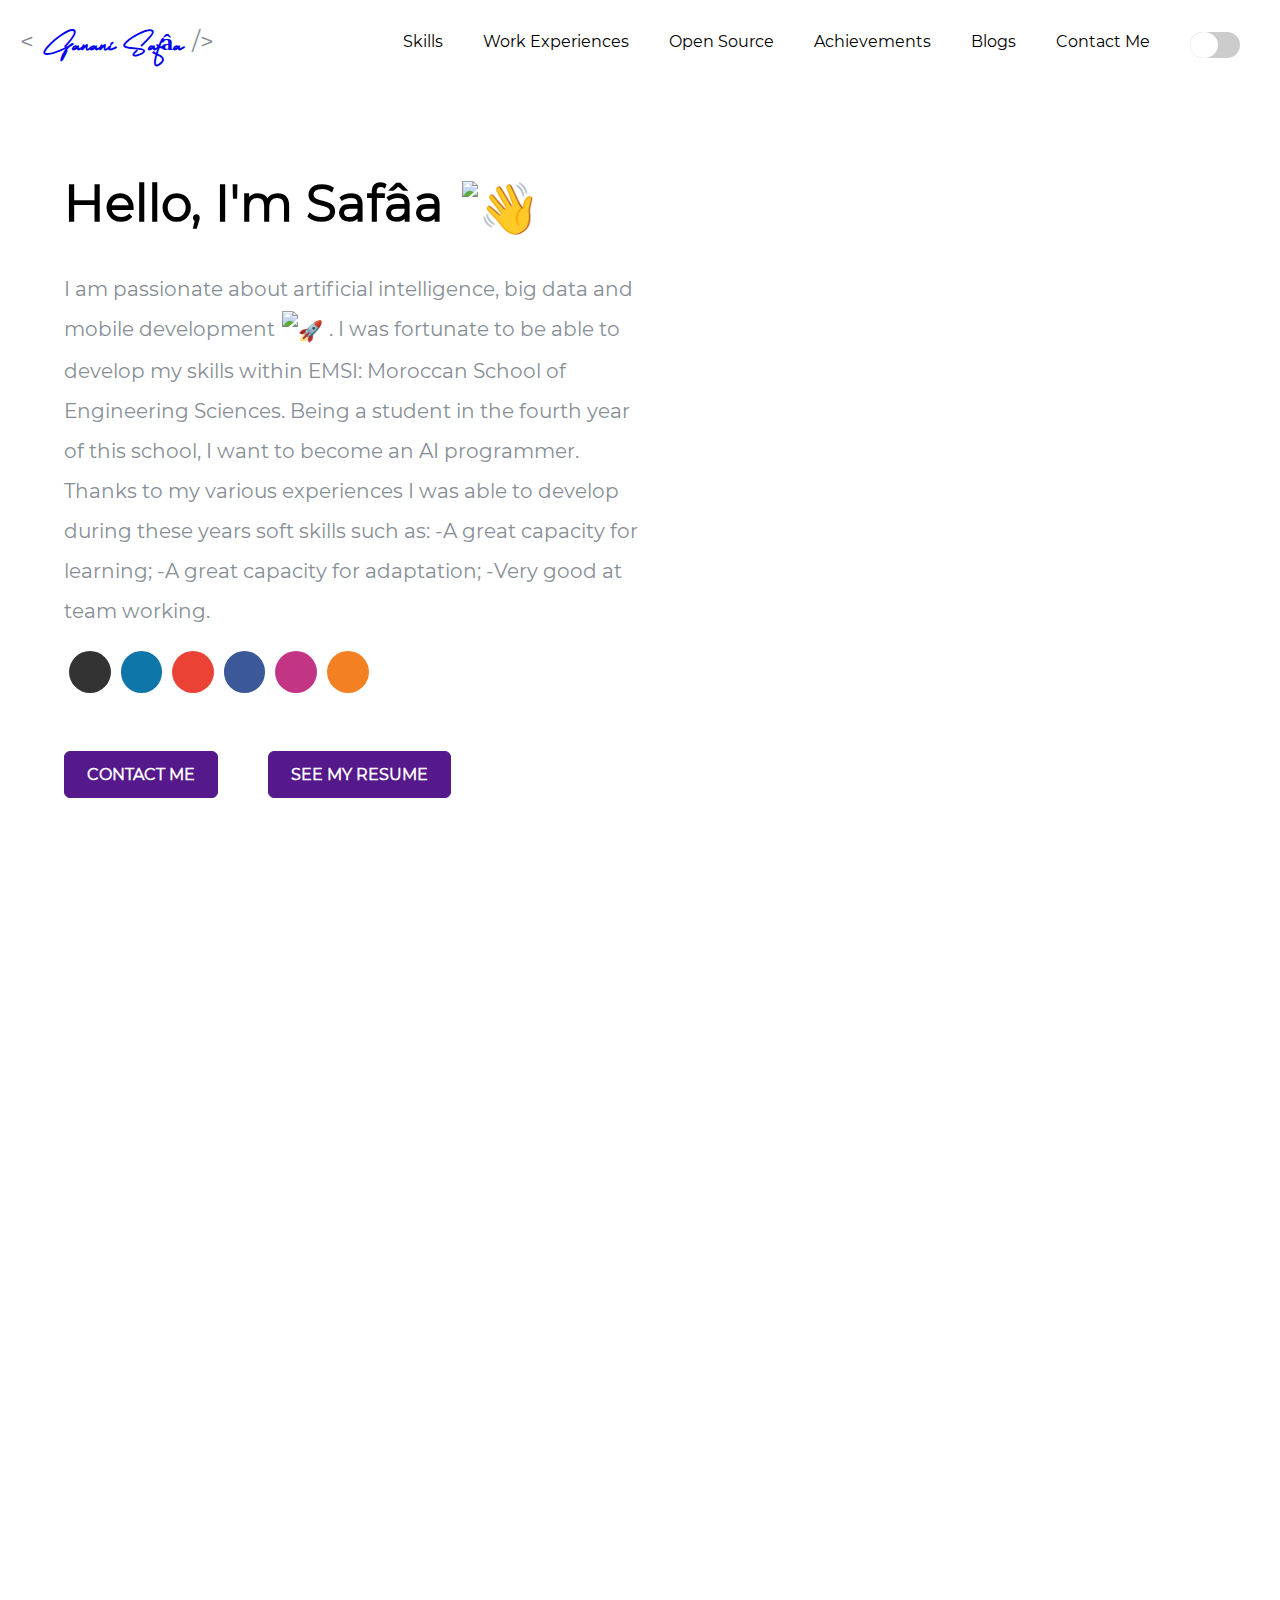
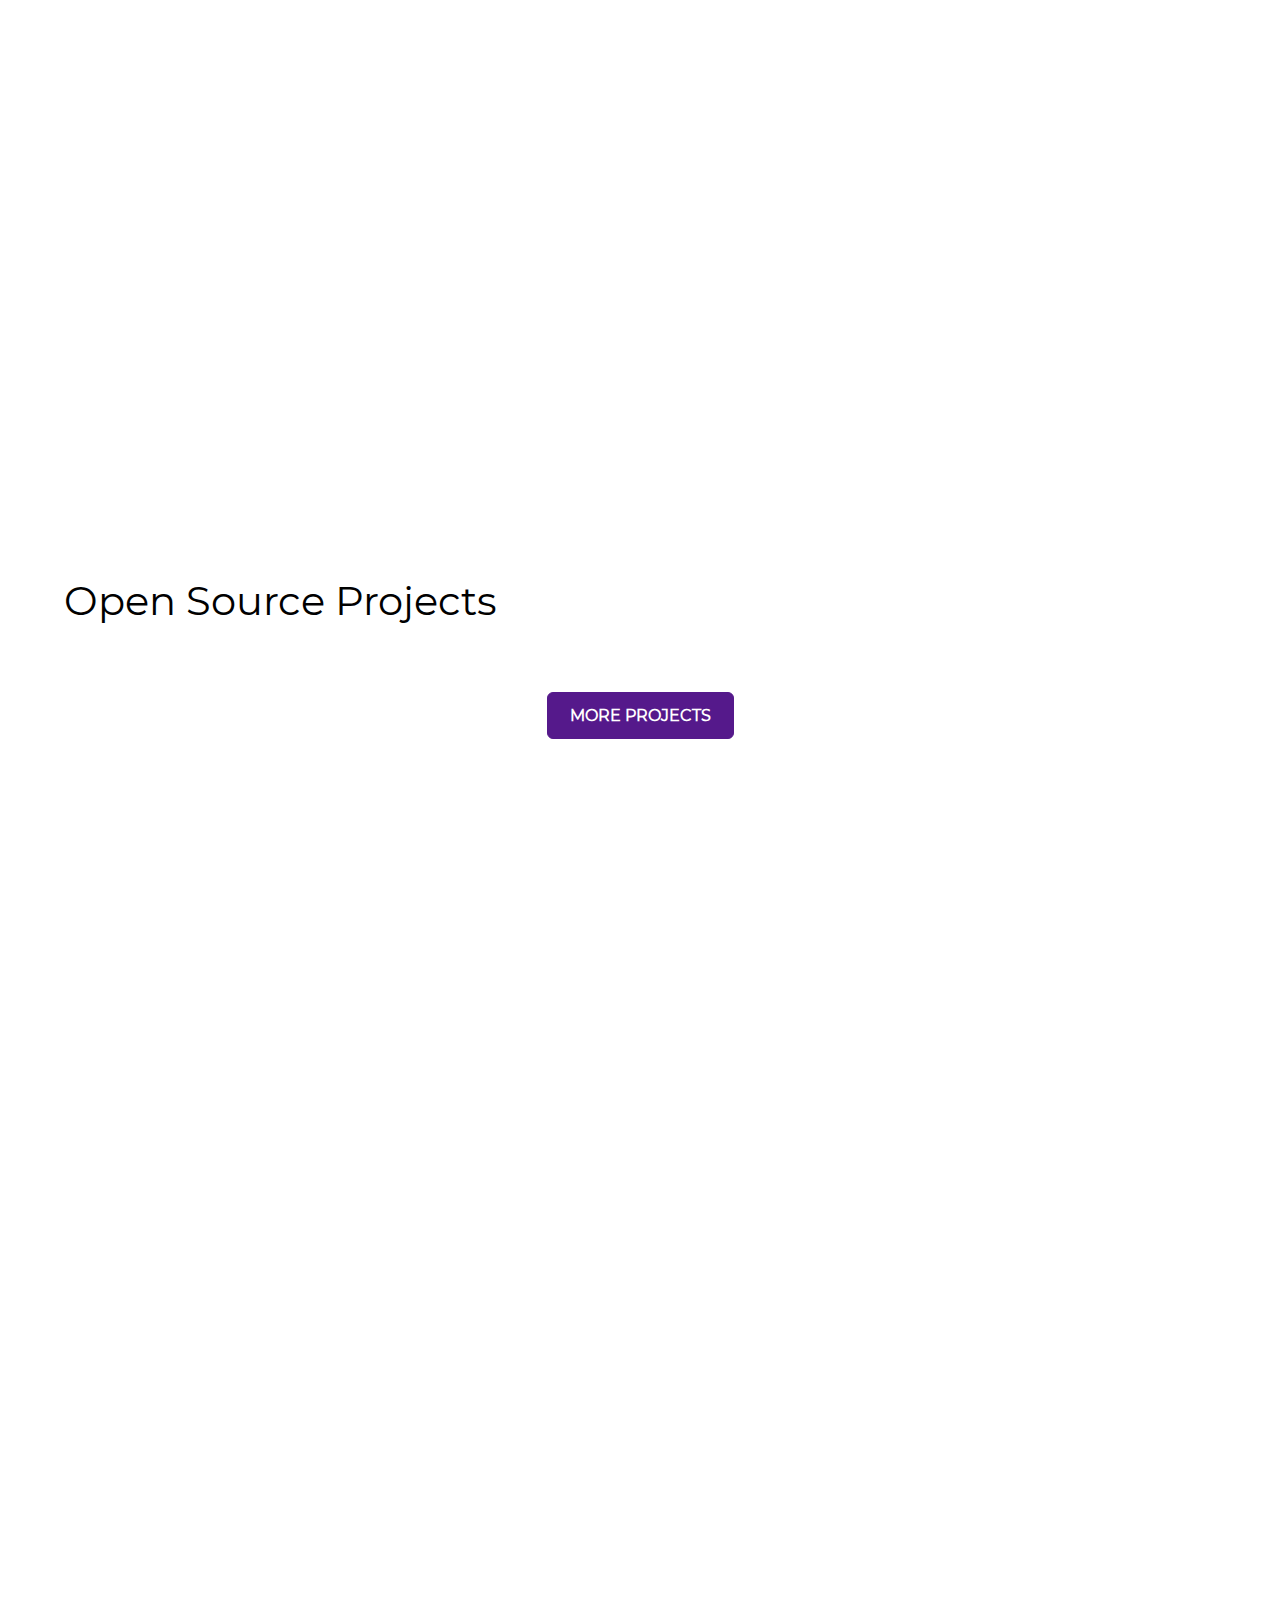
==== index.html @ 9677fcb2 "Deploying to gh-pages from  @ a63a34070c5cffb2cdc55ffabe572e7e434a4e65 🚀" ====
<!doctype html><html lang="en"><head><meta charset="utf-8"/><link rel="icon" type="image/png" sizes="32x32" href="/favicon-32x32.png?v8=qAJ44G5Bm7"><link rel="icon" type="image/png" sizes="16x16" href="/favicon-16x16.png?v8=qAJ44G5Bm7"><link rel="mask-icon" href="/safari-pinned-tab.svg?v8=qAJ44G5Bm7" color="#885bd5"><link rel="shortcut icon" href="/favicon.ico?v8=qAJ44G5Bm7"><meta name="msapplication-TileColor" content="#603cba"><meta name="viewport" content="width=device-width,initial-scale=1"/><meta name="theme-color" content="#6c63ff"/><meta name="Ganani Safâa Portfolio" content="Web site created using create-react-app"/><link rel="apple-touch-icon" sizes="180x180" href="/apple-touch-icon.png?v8=qAJ44G5Bm7"><meta property="og:title" content="Saad Pasta Portfolio"/><meta property="og:type" content="website"/><meta property="og:url" content="https://developerfolio.js.org/"/><meta property="og:image" content="https://developerfolio.js.org/static/media/developerActivity.59389695.svg"/><link rel="preload" href="/static/media/Montserrat-Regular.ee653992.ttf" as="font" type="font/woff" crossorigin><link rel="preload" href="/static/media/Agustina.21f233e1.woff" as="font" type="font/woff" crossorigin><script async src="https://www.googletagmanager.com/gtag/js?id=UA-135618960-2"></script><script>function gtag(){dataLayer.push(arguments)}window.dataLayer=window.dataLayer||[],gtag("js",new Date),gtag("config","UA-135618960-2")</script><link rel="manifest" href="/manifest.json"/><link rel="stylesheet" href="https://cdn.jsdelivr.net/gh/FortAwesome/Font-Awesome@5.13.0/css/all.min.css"><title>Ganani Safâa Portfolio</title><link href="/static/css/main.f4d5d5da.chunk.css" rel="stylesheet"></head><body><noscript>You need to enable JavaScript to run this app.</noscript><div id="root"></div><script>!function(e){function t(t){for(var n,o,i=t[0],c=t[1],s=t[2],l=0,p=[];l<i.length;l++)o=i[l],Object.prototype.hasOwnProperty.call(a,o)&&a[o]&&p.push(a[o][0]),a[o]=0;for(n in c)Object.prototype.hasOwnProperty.call(c,n)&&(e[n]=c[n]);for(f&&f(t);p.length;)p.shift()();return u.push.apply(u,s||[]),r()}function r(){for(var e,t=0;t<u.length;t++){for(var r=u[t],n=!0,o=1;o<r.length;o++){var c=r[o];0!==a[c]&&(n=!1)}n&&(u.splice(t--,1),e=i(i.s=r[0]))}return e}var n={},o={1:0},a={1:0},u=[];function i(t){if(n[t])return n[t].exports;var r=n[t]={i:t,l:!1,exports:{}};return e[t].call(r.exports,r,r.exports,i),r.l=!0,r.exports}i.e=function(e){var t=[];o[e]?t.push(o[e]):0!==o[e]&&{3:1,4:1}[e]&&t.push(o[e]=new Promise((function(t,r){for(var n="static/css/"+({}[e]||e)+"."+{3:"00373544",4:"3e7d09e6"}[e]+".chunk.css",a=i.p+n,u=document.getElementsByTagName("link"),c=0;c<u.length;c++){var s=(f=u[c]).getAttribute("data-href")||f.getAttribute("href");if("stylesheet"===f.rel&&(s===n||s===a))return t()}var l=document.getElementsByTagName("style");for(c=0;c<l.length;c++){var f;if((s=(f=l[c]).getAttribute("data-href"))===n||s===a)return t()}var p=document.createElement("link");p.rel="stylesheet",p.type="text/css",p.onload=t,p.onerror=function(t){var n=t&&t.target&&t.target.src||a,u=new Error("Loading CSS chunk "+e+" failed.\n("+n+")");u.code="CSS_CHUNK_LOAD_FAILED",u.request=n,delete o[e],p.parentNode.removeChild(p),r(u)},p.href=a,document.getElementsByTagName("head")[0].appendChild(p)})).then((function(){o[e]=0})));var r=a[e];if(0!==r)if(r)t.push(r[2]);else{var n=new Promise((function(t,n){r=a[e]=[t,n]}));t.push(r[2]=n);var u,c=document.createElement("script");c.charset="utf-8",c.timeout=120,i.nc&&c.setAttribute("nonce",i.nc),c.src=function(e){return i.p+"static/js/"+({}[e]||e)+"."+{3:"a3d01360",4:"74a80a00"}[e]+".chunk.js"}(e);var s=new Error;u=function(t){c.onerror=c.onload=null,clearTimeout(l);var r=a[e];if(0!==r){if(r){var n=t&&("load"===t.type?"missing":t.type),o=t&&t.target&&t.target.src;s.message="Loading chunk "+e+" failed.\n("+n+": "+o+")",s.name="ChunkLoadError",s.type=n,s.request=o,r[1](s)}a[e]=void 0}};var l=setTimeout((function(){u({type:"timeout",target:c})}),12e4);c.onerror=c.onload=u,document.head.appendChild(c)}return Promise.all(t)},i.m=e,i.c=n,i.d=function(e,t,r){i.o(e,t)||Object.defineProperty(e,t,{enumerable:!0,get:r})},i.r=function(e){"undefined"!=typeof Symbol&&Symbol.toStringTag&&Object.defineProperty(e,Symbol.toStringTag,{value:"Module"}),Object.defineProperty(e,"__esModule",{value:!0})},i.t=function(e,t){if(1&t&&(e=i(e)),8&t)return e;if(4&t&&"object"==typeof e&&e&&e.__esModule)return e;var r=Object.create(null);if(i.r(r),Object.defineProperty(r,"default",{enumerable:!0,value:e}),2&t&&"string"!=typeof e)for(var n in e)i.d(r,n,function(t){return e[t]}.bind(null,n));return r},i.n=function(e){var t=e&&e.__esModule?function(){return e.default}:function(){return e};return i.d(t,"a",t),t},i.o=function(e,t){return Object.prototype.hasOwnProperty.call(e,t)},i.p="/",i.oe=function(e){throw console.error(e),e};var c=this["webpackJsonpsaadpasta.github.io"]=this["webpackJsonpsaadpasta.github.io"]||[],s=c.push.bind(c);c.push=t,c=c.slice();for(var l=0;l<c.length;l++)t(c[l]);var f=s;r()}([])</script><script src="/static/js/2.0d2518a8.chunk.js"></script><script src="/static/js/main.8217fb46.chunk.js"></script></body></html>
---- static/css/main.f4d5d5da.chunk.css ----
@font-face{font-family:"Agustina Regular";font-style:normal;font-weight:400;src:local("Agustina Regular"),url(/static/media/Agustina.21f233e1.woff) format("woff");font-display:swap}@font-face{font-family:"Montserrat";src:local("Montserrat"),url(/static/media/Montserrat-Regular.ee653992.ttf) format("woff");font-display:swap}code{font-family:source-code-pro,Menlo,Monaco,Consolas,"Courier New",monospace}body,html{scroll-behavior:smooth}body{margin:0;font:19px/23px Montserrat,"Montserrat",sans-serif;-webkit-font-smoothing:antialiased;-moz-osx-font-smoothing:grayscale}@media (max-width:1380px){body,html{font-size:16px;line-height:normal}}.App{text-align:center}.App-logo{height:40vmin}.App-header{background-color:#282c34;min-height:100vh;display:flex;flex-direction:column;align-items:center;justify-content:center;font-size:calc(10px + 2vmin);color:#fff}.App-link{color:#09d3ac}.dark-menu{background-color:#171c28!important;color:#fff}.dark-menu li a{color:#fff!important}.dark-menu li a:hover{background-color:#55198b!important}.header{background-color:#fff;max-width:100%;padding:15px 20px;margin:0 auto}.header ul{margin:0;padding:0;list-style:none;overflow:hidden}.grey-color{color:#868e96}.header li a{display:block;padding:15px 20px;color:#000;text-decoration:none}.header .menu-btn:hover,.header li a:hover{background-color:#f4f4f4}.header .logo{display:block;flex:none;float:left;font-size:1.5em;text-decoration:none;margin-top:10px;line-height:normal}.header .logo-name{font-family:"Agustina Regular";font-weight:700;font-feature-settings:"liga","clig off";font-variant-ligatures:no-common-ligatures;-webkit-font-variant-ligatures:no-common-ligatures;padding:0 10px}.header .menu{clear:both;max-height:0;transition:max-height .2s ease-out}.header .menu-icon{cursor:pointer;display:inline-block;float:right;padding:28px 20px;position:relative;-webkit-user-select:none;-ms-user-select:none;user-select:none}.header .menu-icon .navicon{background:#333;display:block;height:2px;position:relative;transition:background .2s ease-out;width:18px}.header .menu-icon .navicon:after,.header .menu-icon .navicon:before{background:#333;content:"";display:block;height:100%;position:absolute;transition:all .2s ease-out;width:100%}.header .menu-icon .navicon-dark:after,.header .menu-icon .navicon-dark:before{background:#fff!important;content:"";display:block;height:100%;position:absolute;transition:all .2s ease-out;width:100%}.header .menu-icon .navicon:before{top:5px}.header .menu-icon .navicon:after{top:-5px}.header .menu-btn{display:none}.header .menu-btn:checked~.menu{max-height:486px}.header .menu-btn:checked~.menu-icon .navicon{background:transparent}.header .menu-btn:checked~.menu-icon .navicon:before{transform:rotate(-45deg)}.header .menu-btn:checked~.menu-icon .navicon:after{transform:rotate(45deg)}.header .menu-btn:checked~.menu-icon:not(.steps) .navicon:after,.header .menu-btn:checked~.menu-icon:not(.steps) .navicon:before{top:0}@media (min-width:48em){.header li{float:left}.header{display:flex;align-items:center;justify-content:space-between}.header .menu{max-height:none}.header .menu-icon{display:none}}@media (max-width:960px) and (min-width:768px){.header{font-size:12px}}.switch{position:relative;display:inline-block;width:50px;height:26px}input{transform:scale(.5)}.slider{cursor:pointer;top:0;right:0;background-color:#ccc}.slider,.slider:before{position:absolute;left:0;bottom:0;transition:.4s}.slider:before{content:"";height:26px;width:28px;background-color:#fff}input:checked+.slider{background-color:#2196f3}input:focus+.slider{box-shadow:0 0 1px #2196f3}input:checked+.slider:before{transform:translateX(26px)}.slider.round{border-radius:34px}.slider.round:before{border-radius:50%}.slider:after{display:inline;position:absolute;right:9.3%;bottom:17.5%}input:checked+.slider:after{display:inline;position:absolute;right:56.3%;bottom:14.5%}@media (max-width:786px) and (min-width:425px){input:checked+.slider:after{right:60.3%;bottom:20.5%}.slider:after{right:15.3%;bottom:22.5%}}@media (max-width:2560px) and (min-width:1552px){.slider:after{bottom:12.5%!important}}@media (max-width:1552px) and (min-width:1440px){.slider:after{bottom:7.5%!important}}.main{margin:4rem auto 0}.greet-main,.main{width:90%;padding:20px 10px}.greet-main{margin:2rem auto 0}.subTitle{color:#868e96!important}.greeting-main{display:flex}.greeting-main>*{flex:1 1;margin-bottom:30px}.button-greeting-div{display:flex;margin-top:20px}.greeting-text{font-size:70px;line-height:1.1;color:#000!important}.greeting-text-p{font-size:30px;line-height:40px}.greeting-image-div>img{max-width:100%;height:auto}.wave-emoji{-webkit-animation-duration:1.8s;animation-duration:1.8s;-webkit-animation-iteration-count:infinite;animation-iteration-count:infinite;-webkit-animation-name:wave;animation-name:wave;display:inline-block;transform-origin:70% 70%}@-webkit-keyframes wave{0%{transform:rotate(0deg)}10%{transform:rotate(-10deg)}20%{transform:rotate(12deg)}30%{transform:rotate(-10deg)}40%{transform:rotate(9deg)}50%{transform:rotate(0deg)}to{transform:rotate(0deg)}}@keyframes wave{0%{transform:rotate(0deg)}10%{transform:rotate(-10deg)}20%{transform:rotate(12deg)}30%{transform:rotate(-10deg)}40%{transform:rotate(9deg)}50%{transform:rotate(0deg)}to{transform:rotate(0deg)}}@media (max-width:1380px){.greeting-text{font-size:50px}.greeting-text-p{font-size:20px}}@media (max-width:768px){.button-greeting-div{justify-content:space-around}.greeting-text{font-size:30px;text-align:center}.greeting-text-p{font-size:16px;line-height:normal;text-align:center}.greeting-main{display:block}.greeting-image-div{height:256px}}@media (max-width:320px){.main{width:auto}}.sk-circle{margin:100px auto;width:40px;height:40px;position:relative}.sk-circle .sk-child{width:100%;height:100%;position:absolute;left:0;top:0}.sk-circle .sk-child:before{content:"";display:block;margin:0 auto;width:15%;height:15%;background-color:#333;border-radius:100%;-webkit-animation:sk-circleBounceDelay 1.2s ease-in-out infinite both;animation:sk-circleBounceDelay 1.2s ease-in-out infinite both}.sk-circle .sk-circle2{transform:rotate(30deg)}.sk-circle .sk-circle3{transform:rotate(60deg)}.sk-circle .sk-circle4{transform:rotate(90deg)}.sk-circle .sk-circle5{transform:rotate(120deg)}.sk-circle .sk-circle6{transform:rotate(150deg)}.sk-circle .sk-circle7{transform:rotate(180deg)}.sk-circle .sk-circle8{transform:rotate(210deg)}.sk-circle .sk-circle9{transform:rotate(240deg)}.sk-circle .sk-circle10{transform:rotate(270deg)}.sk-circle .sk-circle11{transform:rotate(300deg)}.sk-circle .sk-circle12{transform:rotate(330deg)}.sk-circle .sk-circle2:before{-webkit-animation-delay:-1.1s;animation-delay:-1.1s}.sk-circle .sk-circle3:before{-webkit-animation-delay:-1s;animation-delay:-1s}.sk-circle .sk-circle4:before{-webkit-animation-delay:-.9s;animation-delay:-.9s}.sk-circle .sk-circle5:before{-webkit-animation-delay:-.8s;animation-delay:-.8s}.sk-circle .sk-circle6:before{-webkit-animation-delay:-.7s;animation-delay:-.7s}.sk-circle .sk-circle7:before{-webkit-animation-delay:-.6s;animation-delay:-.6s}.sk-circle .sk-circle8:before{-webkit-animation-delay:-.5s;animation-delay:-.5s}.sk-circle .sk-circle9:before{-webkit-animation-delay:-.4s;animation-delay:-.4s}.sk-circle .sk-circle10:before{-webkit-animation-delay:-.3s;animation-delay:-.3s}.sk-circle .sk-circle11:before{-webkit-animation-delay:-.2s;animation-delay:-.2s}.sk-circle .sk-circle12:before{-webkit-animation-delay:-.1s;animation-delay:-.1s}@-webkit-keyframes sk-circleBounceDelay{0%,80%,to{transform:scale(0)}40%{transform:scale(1)}}@keyframes sk-circleBounceDelay{0%,80%,to{transform:scale(0)}40%{transform:scale(1)}}.social-media-div{font-size:2em}.icon-button{margin-bottom:10px}.icon-button i{color:#fff;border-radius:2.6rem;cursor:pointer;display:inline-block;font-size:1.3rem;height:2.6rem;line-height:2.6rem;position:relative;text-align:center;-webkit-user-select:none;-ms-user-select:none;user-select:none;width:2.6rem;margin:0 5px 10px;transition:.2s ease-in}.facebook i{background-color:#3b5998}.linkedin i{background-color:#0e76a8}.github i{background-color:#333}.gitlab i{background-color:#fca326}.google i{background-color:#ea4335}.twitter i{background-color:#1da1f2}.medium i{background-color:#000}.stack-overflow i{background-color:#f48024}.instagram i{background-color:#c13584}.facebook i:hover,.github i:hover,.gitlab i:hover,.google i:hover,.instagram i:hover,.linkedin i:hover,.medium i:hover,.stack-overflow i:hover,.twitter i:hover{background-color:#000}@media (max-width:768px){.social-media-div{text-align:center}}.main-button{background-color:#55198b;border:1px solid #55198b;color:#fff;font-weight:700;width:-webkit-max-content;width:-moz-max-content;width:max-content;padding:13px 22px;margin-right:50px;text-transform:uppercase;border-radius:6px;text-align:center;text-decoration:none;display:block;margin-top:20px;font-size:16px;cursor:pointer;transition:all .3s ease-in-out 0s}.main-button:hover{background-color:#fff;color:#55198b;transition:all .3s ease 0s;transform:translateY(-3px)}.project-button{display:flex;justify-content:center;margin-top:20px}.project-button>.main-button{margin-right:0!important}@media (max-width:768px){.main-button{font-size:15px;padding:12px 18px;margin-right:0}}@media (max-width:320px){.main-button{font-size:12px}}.skills-main-div{display:flex}.skills-text-div{margin-left:50px}.skills-main-div>*{flex:1 1;margin-bottom:30px}.skills-image-div>img{max-width:100%;height:auto}.skills-heading{font-size:56px;font-weight:400}@media (max-width:1380px){.skills-heading{font-size:40px}}@media (max-width:768px){.skills-heading{font-size:30px;text-align:center}.greeting-text-p{font-size:16px;line-height:normal}.skills-main-div{flex-direction:column}.skills-text-div{margin:20px}.skills-text{font-size:16px}.skills-text-subtitle{font-size:16px;text-align:center}.skills-image-div{order:2}}.dev-icons{padding-left:0;list-style:none;font-size:3rem;margin-bottom:0;margin-top:0;text-align:center}.software-skill-inline{display:inline-block;margin-right:20px;margin-bottom:20px}.software-skill-inline>i{color:#868e96}.software-skill-inline>i:hover{color:#645beb}.software-skill-inline>p{color:#868e96;font-size:10px}.software-skill-inline>i:hover~p{color:#645beb}.meter{height:20px;position:relative;background:#f3efef;border-radius:25px}.meter>span{display:block;height:100%;border-top-right-radius:6px;border-bottom-right-radius:6px;border-top-left-radius:20px;border-bottom-left-radius:20px;background-color:#aaa5ff;position:relative;overflow:hidden}.skill{line-height:3.5vw}.skill-bars{font-size:28px;width:40%}.skills-container{display:flex;width:90%;padding:20px 10px;margin:2rem auto 0}.skills-container>*{flex:1 1;margin-bottom:30px}.skills-image>img{margin-left:80px;max-width:90%;height:auto}@media (max-width:1456px){.skills-bar{line-height:4rem}.skills-image{display:none;order:2}}@media (max-width:768px){.skills-container{flex-direction:column}.skills-bar{line-height:3rem;margin:20px}.skills-image{display:none;order:2}}.experience-cards-div{display:grid;grid-template-columns:repeat(auto-fit,minmax(290px,1fr));grid-gap:1rem 1rem;gap:1rem 1rem}.experience-heading{font-size:56px;font-weight:400}.experience-container{display:flex;width:90%;padding:20px 10px;margin:2rem auto 0}.experience-container>*{flex:1 1}@media (max-width:1380px){.experience-heading{font-size:40px}}@media (max-width:768px){.experience-heading{font-size:30px;text-align:center}}.experience-card{background-color:#fff}.experience-card,.experience-card-dark{position:relative;box-shadow:0 10px 30px -15px rgba(0,0,0,.2);border-radius:10px;border:1px solid hsla(0,0%,82.7%,.397)}.experience-card-dark{background-color:#171c28}.experience-card:hover{box-shadow:0 20px 30px -10px rgba(0,0,0,.2)}.experience-banner{background-position:50%;background-repeat:no-repeat;background-size:150%;background:linear-gradient(rgba(0,0,0,.7),rgba(0,0,0,.5));border-radius:10px 10px 0 0;-webkit-filter:blur(0);-moz-filter:blur(0);-o-filter:blur(0);-ms-filter:blur(0);filter:blur(0);height:11rem;display:flex;align-items:flex-end;justify-content:center}.experience-blurred_div{position:absolute;background:linear-gradient(rgba(0,0,0,.4),rgba(0,0,0,.2));-webkit-filter:blur(5px);-moz-filter:blur(5px);-o-filter:blur(5px);-ms-filter:blur(5px);filter:blur(5px);height:11rem;top:0;left:0;width:100%;border-radius:10px 10px 0 0}.experience-div-company{position:absolute;background:transparent;height:9rem;top:0;left:0;width:100%;display:flex;align-items:center;justify-content:center}.experience-text-company{padding:1.5rem;margin:0;color:#fff;font-size:25px;text-align:center;font-weight:700;text-overflow:ellipsis;overflow:hidden;white-space:nowrap}.experience-roundedimg{position:absolute;object-fit:cover;left:0;right:0;top:7rem;margin-left:auto;margin-right:auto;width:8rem;height:8rem;box-shadow:0 .5rem 1rem rgba(0,0,0,.3);border-radius:50%}.experience-text-role{text-align:center;color:#000;font-weight:700;font-size:25px;margin:0;padding-top:1.5rem;line-height:normal}.dark-mode-text{color:#fff!important}.experience-text-date{text-align:center;color:#000;font-size:20px;margin:0;padding-top:1rem;font-weight:600}.experience-text-desc{text-align:center}.experience-text-details{padding:1.5rem;margin-top:2rem}@media (max-width:1380px){.experience-text-role{padding-top:.5rem;font-size:22px}.experience-text-company{font-size:22px}.experience-text-date{font-size:18px}.experience-roundedimg{width:6.5rem;height:6.5rem}}@media (max-width:768px){.experience-text-company,.experience-text-role{font-size:22px}.experience-text-date{font-size:18px}.experience-text-desc{font-size:16px}}.project-title{font-size:52px;font-weight:400;line-height:normal}.startup-project-text img{max-width:100%;height:auto}.repo-cards-div-main{display:grid;grid-template-columns:repeat(auto-fit,minmax(400px,1fr));grid-gap:1rem 1rem;gap:1rem 1rem}@media (max-width:1380px){.project-title{font-size:40px}}@media (max-width:768px){.project-title{font-size:30px;text-align:center}.repo-cards-div-main{grid-template-columns:repeat(auto-fit,minmax(300px,1fr))}}.project-card{display:flex;flex-direction:column;background-color:#fff;padding:1.5rem;border-radius:10px;border:1px solid hsla(0,0%,82.7%,.397);justify-content:center}.project-card-light{box-shadow:0 10px 30px -15px rgba(0,0,0,.2);transition:all .3s ease}.project-card-dark{box-shadow:0 10px 30px -15px #d9dbdf;transition:all .25s ease}.project-detail{text-align:center}.project-card-light:hover{box-shadow:0 20px 30px -10px rgba(0,0,0,.2)}.project-card-dark:hover{box-shadow:0 20px 30px -10px #d9dbdf}.project-image{position:relative;height:250px;overflow:hidden;text-align:center}.projects-container{display:grid;grid-template-columns:repeat(auto-fit,minmax(300px,1fr));grid-gap:1rem 1rem;gap:1rem 1rem}.project-card-footer span.project-tag{background:#55198b;color:#f5f2f4;vertical-align:middle;align-items:center;border-radius:4px;display:inline-flex;font-size:.75rem;height:2em;justify-content:center;white-space:nowrap;line-height:1.5;margin:0 .5rem .5rem 0;padding:0 .75em;cursor:pointer;transition:.2s ease-in}@media (max-width:768px){.project-subtitle{font-size:16px;text-align:center}}.achievement-heading{font-size:56px;font-weight:400;line-height:normal;margin:0}.achievement-subtitle{text-transform:uppercase;margin:0 0 50px}@media (max-width:1380px){.achievement-heading{font-size:40px}}@media (max-width:768px){.achievement-heading{font-size:30px;text-align:center}.achievement-subtitle{font-size:16px;line-height:normal;text-align:center}}.card-image{max-width:100%;height:auto;width:250px}.card-title{color:#000;font-size:22px;line-height:24px;font-weight:700;margin:15px 0 0}.card-subtitle{color:#666;font-size:17px;line-height:1.5rem}.certificate-card{background-color:#fff;box-shadow:0 10px 30px -15px rgba(0,0,0,.2);padding:1.5rem;border-radius:10px;border:1px solid hsla(0,0%,82.7%,.397);transition:all .3s ease}.certificate-detail-div{text-align:center}.certificate-card:hover{box-shadow:0 20px 30px -10px rgba(0,0,0,.2)}.dark-mode.certificate-card:hover{box-shadow:0 20px 30px -10px hsla(0,0%,100%,.2)}.certificate-image-div{position:relative;height:250px;overflow:hidden;text-align:center}.achievement-cards-div{display:grid;grid-template-columns:repeat(auto-fit,minmax(300px,1fr));grid-gap:1rem 1rem;gap:1rem 1rem}.certificate-card-footer{display:flex;align-items:center;flex-wrap:wrap;justify-content:center}.certificate-card-footer span.certificate-tag{background:#55198b;color:#f5f2f4;vertical-align:middle;align-items:center;border-radius:4px;display:inline-flex;font-size:.75rem;height:2em;justify-content:center;white-space:nowrap;line-height:1.5;margin:0 .5rem .5rem 0;padding:0 .75em;cursor:pointer;transition:.2s ease-in}span.certificate-tag:hover{background:#8c43ce}.square{width:440px;height:430px;background:#fff;border-radius:4px;box-shadow:0 20px 50px #d9dbdf;transition:all .3s ease;margin-top:30px}.square:hover{box-shadow:0 20px 40px rgba(0,0,0,.08)}.blog-header-text{font-size:56px;font-weight:400}.blog-subtitle{text-transform:uppercase}.blog-main-div>*{flex:1 1;margin-bottom:30px}.blog-main-div{display:flex}.blog-image-div>img{max-width:100%;height:auto}.blog-text-div{display:grid;grid-template-columns:repeat(auto-fill,minmax(400px,1fr));grid-gap:32px;gap:32px}@media (max-width:1380px){.blog-header-text{font-size:40px}}@media (max-width:768px){.blog-header-text{font-size:30px;text-align:center}.blog-subtitle{font-size:16px;line-height:normal;text-align:center}}@media screen and (max-width:480px) and (min-width:300px){.blog-text-div{grid-template-columns:repeat(auto-fill,minmax(300px,1fr))}}.small-dark{color:#fff!important}.blog-container{border-radius:10px;color:#586069;background-color:#fff;box-shadow:0 0 36px rgba(0,0,0,.1);cursor:pointer;height:200px}.blog-title{color:#262626;font-size:22px;line-height:24px;font-weight:700;margin:32px 20px 14px;-webkit-line-clamp:2}.blog-title,.small{overflow:hidden;display:-webkit-box;-webkit-box-orient:vertical}.small{font-size:17px;font-weight:400;line-height:1.5rem;color:#666;padding:0 20px;-webkit-line-clamp:4;margin:0}.go-corner{display:flex;align-items:center;justify-content:center;position:absolute;width:32px;height:32px;overflow:hidden;top:0;right:0;background-color:#55198b;border-radius:0 4px 0 32px}.go-arrow{margin-top:-4px;margin-right:-4px;color:#fff;font-family:courier,sans}.blog-card{display:block;position:relative;background-color:transparent;border-radius:4px;text-decoration:none;z-index:0;overflow:hidden;height:100%}.blog-card:before{content:"";position:absolute;z-index:-1;top:-16px;right:-16px;background:#55198b;height:32px;width:32px;border-radius:32px;transform:scale(1);transform-origin:50% 50%;transition:transform .4s ease-out}.blog-card:hover:before{transform:scale(30)}.blog-card:hover>.small{transition:all .3s ease-out;color:hsla(0,0%,100%,.8)}.blog-card:hover>h3{transition:all .3s ease-out;color:#fff}@media (min-width:925px) and (max-width:1024px),(min-width:1405px) and (max-width:1550px),screen and (max-width:480px) and (min-width:300px){.blog-card:hover:before{transform:scale(30)}}@media (min-width:1025px) and (max-width:1404px),(min-width:1551px),screen and (min-width:481px) and (max-width:675px){.blog-card:hover:before{transform:scale(40)}.blog-card:before{transition:transform .45s ease-out}}@media screen and (min-width:675px) and (max-width:860px){.blog-card:hover:before{transform:scale(50)}.blog-card:before{transition:transform .5s ease-out}}@media screen and (min-width:860px) and (max-width:924px){.blog-card:hover:before{transform:scale(60)}.blog-card:before{transition:transform .5s ease-out}}@media screen and (max-width:480px) and (min-width:300px){.blog-title{font-size:18px}}.blog-card-shadow{box-shadow:1px 0 20px #fff}.footer-text{text-align:center;color:#868e96!important}.dark-mode{color:#fff!important}.footer-div{margin-top:2rem;padding-bottom:1rem}.talk-header-title{font-size:56px;font-weight:400;line-height:0}.talk-cards-div{display:grid;grid-template-columns:repeat(auto-fit,minmax(290px,1fr));grid-gap:1rem 1rem;gap:1rem 1rem}@media (max-width:768px){.talk-header-title{font-size:30px;text-align:center}.talk-header-subtitle{font-size:16px;line-height:normal;text-align:center}}.container{display:flex;justify-content:center}.rectangle{background:url(/static/media/talksCardBack.13780cdd.svg);width:380px;height:200px;border-radius:4px;box-shadow:0 20px 50px #d9dbdf;transition:all .3s ease;margin-top:50px}.rectangle:hover{box-shadow:0 20px 40px rgba(0,0,0,.08)}.dark-rectangle{box-shadow:0 0 20px 0}.mask{clip:rect(0,460px,220px,0);border-radius:4px;position:absolute}.talk-card-title{color:#fff;text-align:left;margin:25px auto auto;padding:0 0 40px 30px;font-size:30px;line-height:normal}.talk-card-subtitle,.talk-card-title{overflow:hidden;display:-webkit-box;-webkit-line-clamp:2;-webkit-box-orient:vertical}.talk-card-subtitle{margin-top:35px;text-align:justify;padding-left:30px;padding-right:30px;font-size:16px;color:#7f8287;line-height:18px}.talk-button{background-color:#55198b;color:#fff;width:90px;padding:10px 18px;border-radius:3px;text-align:center;text-decoration:none;display:block;margin-top:20px;font-size:14px;cursor:pointer}.talk-button:hover{background:#8c43ce}.card-footer-button-div{display:flex;justify-content:space-around}@media (max-width:1380px){.card-title{font-size:25px}}@media (max-width:768px){.mask{-webkit-clip-path:none;clip-path:none;position:relative}.talk-card-title{margin-top:30px}.talk-card-image{width:100%}.talk-button{background-color:#55198b;color:#fff;width:90px;padding:10px 18px;border-radius:3px;text-align:center;text-decoration:none;display:block;margin-top:20px;font-size:14px;cursor:pointer;transition:.2s ease-in}.talk-button:hover{background:#8c43ce}.card-footer-button-div{display:flex;justify-content:space-around}.square{width:100%;height:auto;padding-bottom:30px}}.podcast-header-title{font-size:56px;font-weight:400;line-height:0}.podcast{width:600px}.podcast-main-div{display:grid;grid-template-columns:repeat(auto-fit,minmax(300px,1fr));grid-gap:1rem 1rem;gap:1rem 1rem}.subTitle{color:#868e96}@media (max-width:768px){.podcast-header-title{font-size:30px;text-align:center}.podcast-header-subtitle{font-size:16px;line-height:normal;text-align:center}.podcast{width:300px}.podcast-main-div{text-align:center}}.education-heading{font-size:56px;font-weight:400}.education-section{display:flex;flex-direction:column;width:90%;padding:20px 0;margin:2rem auto 0}.education-section>*{flex:1 1;margin-bottom:30px}.education-card-container{display:flex;flex-direction:column;padding-top:20px}@media (max-width:1380px){.education-card-container{padding-top:0}.education-heading{font-size:40px}.education-text-subtitle{font-size:18px;text-align:center}}@media (max-width:768px){.education-card-container{padding-top:0}.education-heading{font-size:30px;text-align:center}.education-text-subtitle{font-size:16px}}.education-card{display:flex;flex-direction:row}.education-card:hover+.education-card-border{border-color:#a9a7f9;width:100%;transition:width .6s ease-in-out}.education-card-border{height:30px;width:80%;border-top:2px solid hsla(0,0%,82.7%,.397);margin-bottom:20px;transition:width .6s ease-in-out}.education-head{display:flex;flex-direction:row}.education-text-school{margin:0;font-size:28px;font-weight:700;text-overflow:ellipsis;overflow:hidden;white-space:nowrap;height:27px}.education-roundedimg{object-fit:cover;margin-right:2rem;width:6rem;height:6rem;box-shadow:0 .5rem 1rem rgba(0,0,0,.3);border-radius:50%}.education-card-right{max-width:70%}.education-text-subHeader{color:#000;font-weight:700;font-size:19px;margin:0;padding-top:.8rem;line-height:normal}.education-text-duration{color:#000;font-size:19px;margin:0;padding-top:.5rem}.education-text-desc{margin-top:.5rem;margin-bottom:.5rem}.education-text-bullets>ul{margin-top:.5rem}@media (max-width:1380px){.education-card{flex-direction:column;padding-bottom:10px}.education-card-right{max-width:90%}.education-card-border{width:90%}.education-text-subHeader{padding-top:.5rem;font-size:16px}.education-text-school{font-size:20px;height:23px}.education-text-duration{font-size:16px}.education-roundedimg{width:4rem;height:4rem;margin-bottom:.5rem;margin-right:0}}@media (max-width:768px){.education-card{text-align:center}.education-card-right{max-width:100%}.education-card-border{width:100%}.education-roundedimg{margin-top:10px;width:4rem;height:4rem;margin-bottom:1rem;margin-right:0}.education-text-bullets>ul{max-width:80%;margin:auto}}#topButton{visibility:hidden;position:fixed;bottom:20px;right:30px;z-index:99;border:none;outline:none;background-color:#55198b;color:#fff;cursor:pointer;padding:15px;border-radius:15px;font-size:25px}#topButton:hover{background-color:#000;transition:all .2s ease-in-out}.centerContent{text-align:center;display:block;margin:0 auto;padding:1.5rem}.tw-main-div{margin-left:15px;margin-right:15px;margin-bottom:15px}.tw-main-div,.twitter-component{width:auto;padding:1.5rem}.timeline-Header-title{font-size:56px;font-weight:100!important}.dark-mode{background-color:#171c28;color:#fff;transition:"0.1s"}.contact-div-main{display:flex}.dark-mode a{color:#fff}.contact-div-main>*{flex:1 1}.contact-title{font-size:65px;font-weight:400}.contact-detail,.contact-detail-email{margin-top:20px;font-size:40px;font-weight:400;color:#868e96;text-decoration:none}.contact-detail-email:hover,.contact-detail:hover{color:#000;text-shadow:2px 1px 2px #b5b5b5;transition:all .3s}.contact-subtitle{text-transform:uppercase}.contact-text-div{margin-top:1.5rem}.contact-margin-top{margin-top:4rem}.contact-image-div>img{max-width:100%;height:auto;margin-left:1.5rem;margin-top:-4rem}@media (max-width:768px),(max-width:1380px){.contact-title{font-size:56px;font-weight:400;font-size:40px;text-align:center}.contact-subtitle{font-size:16px;line-height:normal;text-align:center}.contact-text-div{text-align:center;margin-top:1.5rem}.contact-detail,.contact-detail-email{font-size:20px}.contact-image-div{display:none}}
/*# sourceMappingURL=main.f4d5d5da.chunk.css.map */
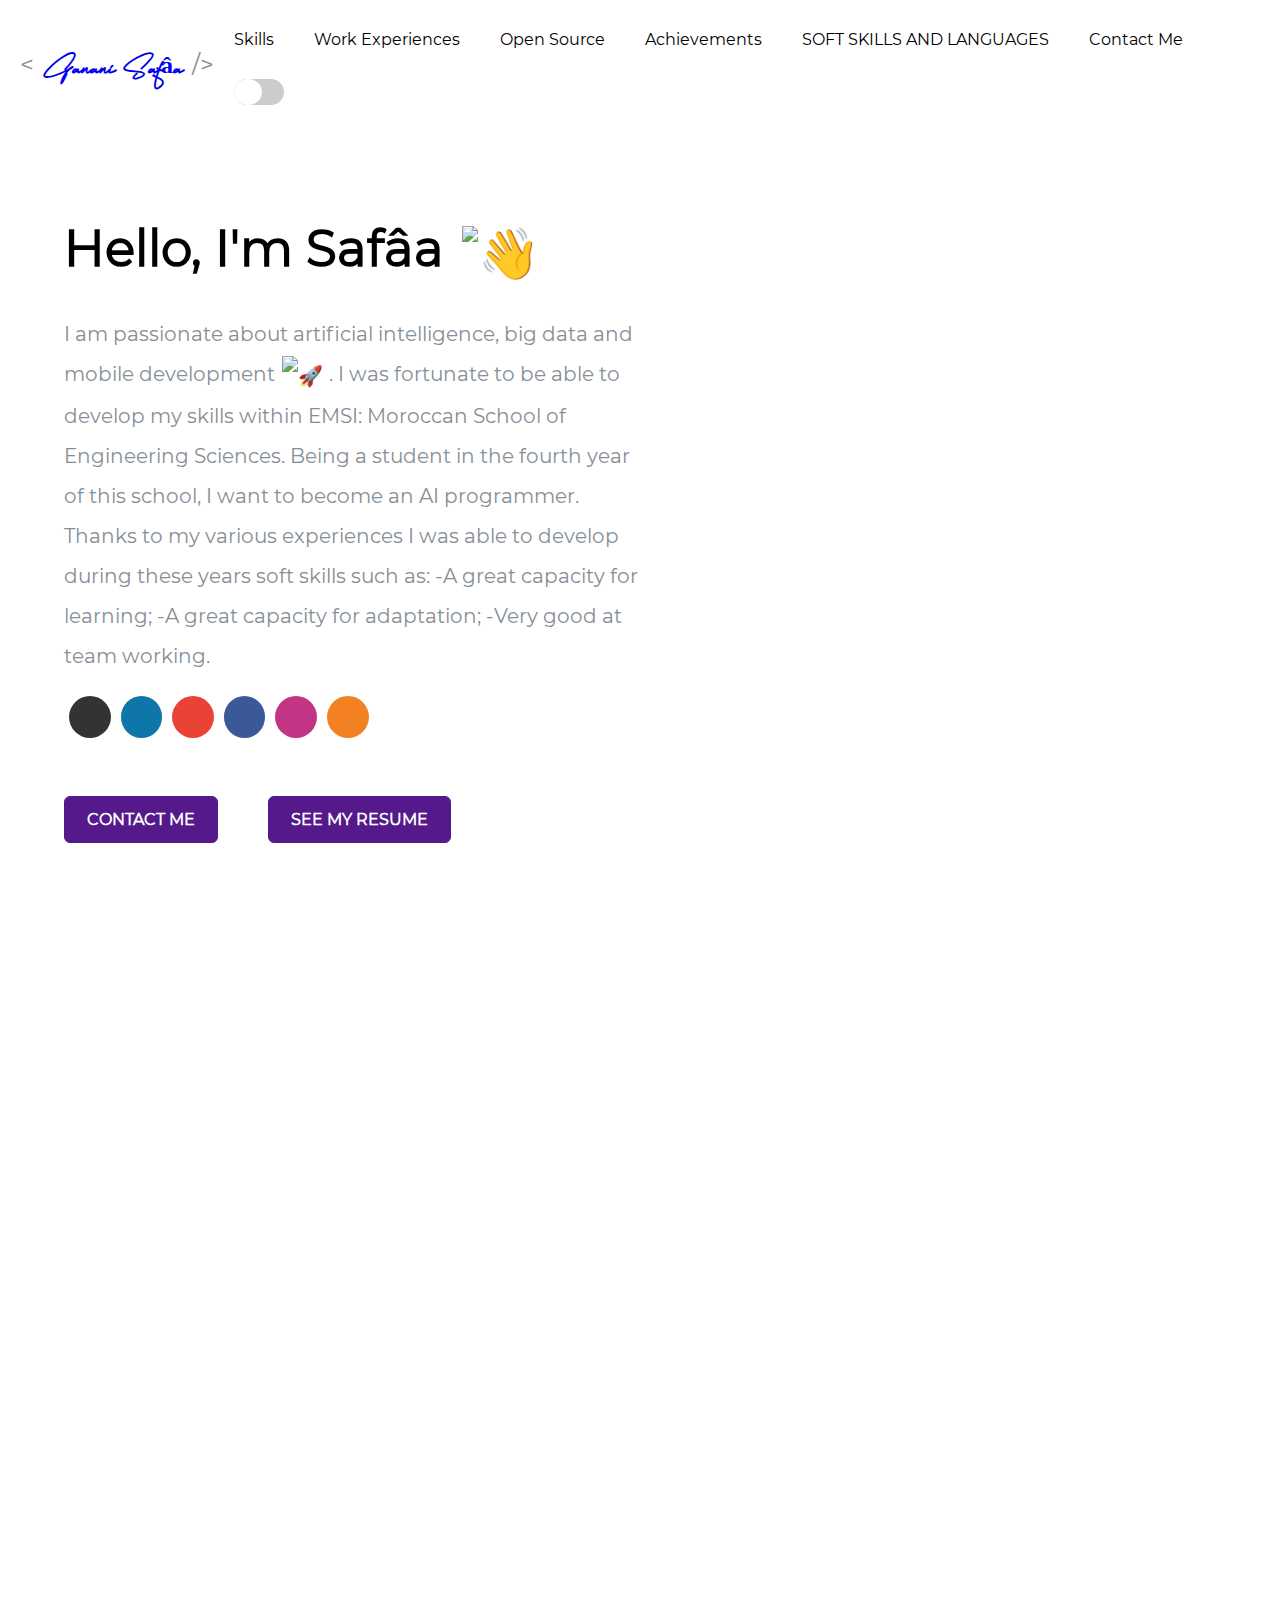
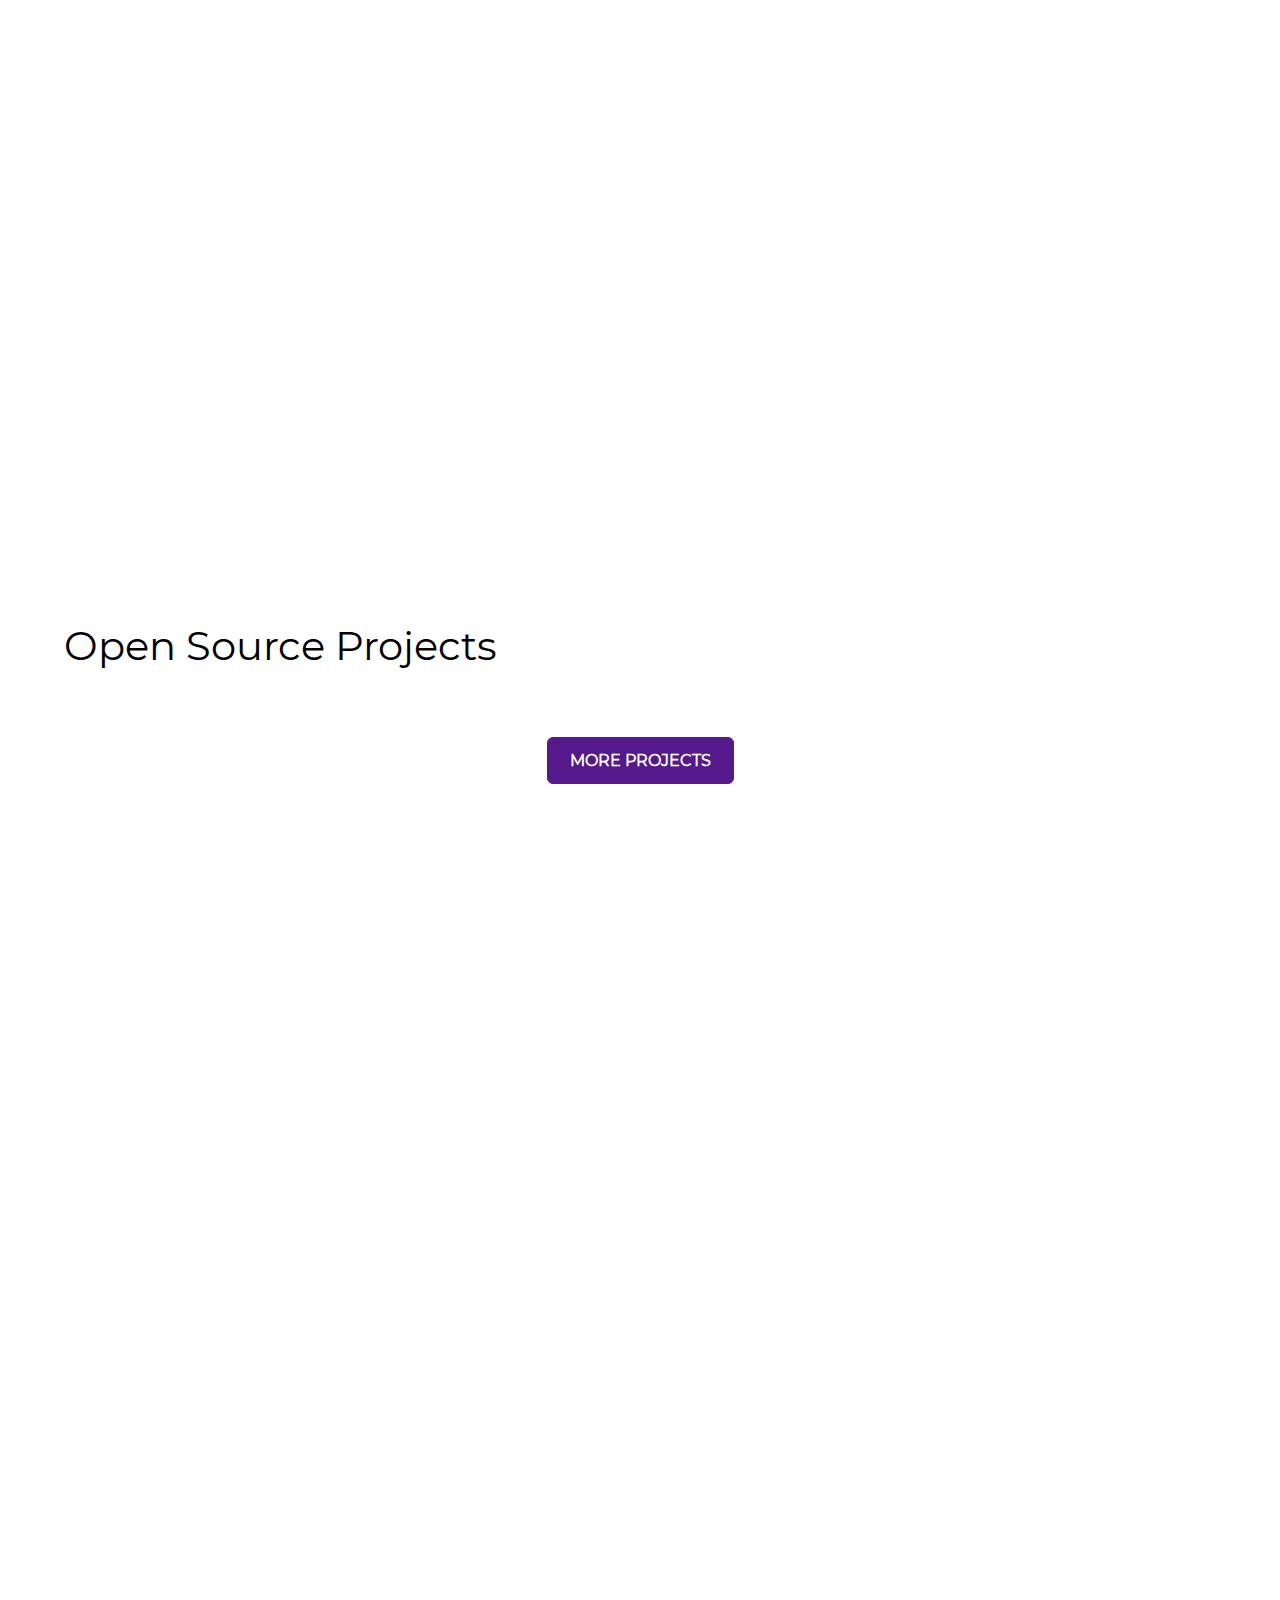
==== commit 731426c9: "Deploying to gh-pages from  @ fbcc72c624d75101c57cef7789f89c7c62f8e007 🚀" ====
--- a/index.html
+++ b/index.html
@@ -1 +1 @@
-<!doctype html><html lang="en"><head><meta charset="utf-8"/><link rel="icon" type="image/png" sizes="32x32" href="/favicon-32x32.png?v8=qAJ44G5Bm7"><link rel="icon" type="image/png" sizes="16x16" href="/favicon-16x16.png?v8=qAJ44G5Bm7"><link rel="mask-icon" href="/safari-pinned-tab.svg?v8=qAJ44G5Bm7" color="#885bd5"><link rel="shortcut icon" href="/favicon.ico?v8=qAJ44G5Bm7"><meta name="msapplication-TileColor" content="#603cba"><meta name="viewport" content="width=device-width,initial-scale=1"/><meta name="theme-color" content="#6c63ff"/><meta name="Ganani Safâa Portfolio" content="Web site created using create-react-app"/><link rel="apple-touch-icon" sizes="180x180" href="/apple-touch-icon.png?v8=qAJ44G5Bm7"><meta property="og:title" content="Saad Pasta Portfolio"/><meta property="og:type" content="website"/><meta property="og:url" content="https://developerfolio.js.org/"/><meta property="og:image" content="https://developerfolio.js.org/static/media/developerActivity.59389695.svg"/><link rel="preload" href="/static/media/Montserrat-Regular.ee653992.ttf" as="font" type="font/woff" crossorigin><link rel="preload" href="/static/media/Agustina.21f233e1.woff" as="font" type="font/woff" crossorigin><script async src="https://www.googletagmanager.com/gtag/js?id=UA-135618960-2"></script><script>function gtag(){dataLayer.push(arguments)}window.dataLayer=window.dataLayer||[],gtag("js",new Date),gtag("config","UA-135618960-2")</script><link rel="manifest" href="/manifest.json"/><link rel="stylesheet" href="https://cdn.jsdelivr.net/gh/FortAwesome/Font-Awesome@5.13.0/css/all.min.css"><title>Ganani Safâa Portfolio</title><link href="/static/css/main.f4d5d5da.chunk.css" rel="stylesheet"></head><body><noscript>You need to enable JavaScript to run this app.</noscript><div id="root"></div><script>!function(e){function t(t){for(var n,o,i=t[0],c=t[1],s=t[2],l=0,p=[];l<i.length;l++)o=i[l],Object.prototype.hasOwnProperty.call(a,o)&&a[o]&&p.push(a[o][0]),a[o]=0;for(n in c)Object.prototype.hasOwnProperty.call(c,n)&&(e[n]=c[n]);for(f&&f(t);p.length;)p.shift()();return u.push.apply(u,s||[]),r()}function r(){for(var e,t=0;t<u.length;t++){for(var r=u[t],n=!0,o=1;o<r.length;o++){var c=r[o];0!==a[c]&&(n=!1)}n&&(u.splice(t--,1),e=i(i.s=r[0]))}return e}var n={},o={1:0},a={1:0},u=[];function i(t){if(n[t])return n[t].exports;var r=n[t]={i:t,l:!1,exports:{}};return e[t].call(r.exports,r,r.exports,i),r.l=!0,r.exports}i.e=function(e){var t=[];o[e]?t.push(o[e]):0!==o[e]&&{3:1,4:1}[e]&&t.push(o[e]=new Promise((function(t,r){for(var n="static/css/"+({}[e]||e)+"."+{3:"00373544",4:"3e7d09e6"}[e]+".chunk.css",a=i.p+n,u=document.getElementsByTagName("link"),c=0;c<u.length;c++){var s=(f=u[c]).getAttribute("data-href")||f.getAttribute("href");if("stylesheet"===f.rel&&(s===n||s===a))return t()}var l=document.getElementsByTagName("style");for(c=0;c<l.length;c++){var f;if((s=(f=l[c]).getAttribute("data-href"))===n||s===a)return t()}var p=document.createElement("link");p.rel="stylesheet",p.type="text/css",p.onload=t,p.onerror=function(t){var n=t&&t.target&&t.target.src||a,u=new Error("Loading CSS chunk "+e+" failed.\n("+n+")");u.code="CSS_CHUNK_LOAD_FAILED",u.request=n,delete o[e],p.parentNode.removeChild(p),r(u)},p.href=a,document.getElementsByTagName("head")[0].appendChild(p)})).then((function(){o[e]=0})));var r=a[e];if(0!==r)if(r)t.push(r[2]);else{var n=new Promise((function(t,n){r=a[e]=[t,n]}));t.push(r[2]=n);var u,c=document.createElement("script");c.charset="utf-8",c.timeout=120,i.nc&&c.setAttribute("nonce",i.nc),c.src=function(e){return i.p+"static/js/"+({}[e]||e)+"."+{3:"a3d01360",4:"74a80a00"}[e]+".chunk.js"}(e);var s=new Error;u=function(t){c.onerror=c.onload=null,clearTimeout(l);var r=a[e];if(0!==r){if(r){var n=t&&("load"===t.type?"missing":t.type),o=t&&t.target&&t.target.src;s.message="Loading chunk "+e+" failed.\n("+n+": "+o+")",s.name="ChunkLoadError",s.type=n,s.request=o,r[1](s)}a[e]=void 0}};var l=setTimeout((function(){u({type:"timeout",target:c})}),12e4);c.onerror=c.onload=u,document.head.appendChild(c)}return Promise.all(t)},i.m=e,i.c=n,i.d=function(e,t,r){i.o(e,t)||Object.defineProperty(e,t,{enumerable:!0,get:r})},i.r=function(e){"undefined"!=typeof Symbol&&Symbol.toStringTag&&Object.defineProperty(e,Symbol.toStringTag,{value:"Module"}),Object.defineProperty(e,"__esModule",{value:!0})},i.t=function(e,t){if(1&t&&(e=i(e)),8&t)return e;if(4&t&&"object"==typeof e&&e&&e.__esModule)return e;var r=Object.create(null);if(i.r(r),Object.defineProperty(r,"default",{enumerable:!0,value:e}),2&t&&"string"!=typeof e)for(var n in e)i.d(r,n,function(t){return e[t]}.bind(null,n));return r},i.n=function(e){var t=e&&e.__esModule?function(){return e.default}:function(){return e};return i.d(t,"a",t),t},i.o=function(e,t){return Object.prototype.hasOwnProperty.call(e,t)},i.p="/",i.oe=function(e){throw console.error(e),e};var c=this["webpackJsonpsaadpasta.github.io"]=this["webpackJsonpsaadpasta.github.io"]||[],s=c.push.bind(c);c.push=t,c=c.slice();for(var l=0;l<c.length;l++)t(c[l]);var f=s;r()}([])</script><script src="/static/js/2.0d2518a8.chunk.js"></script><script src="/static/js/main.8217fb46.chunk.js"></script></body></html>+<!doctype html><html lang="en"><head><meta charset="utf-8"/><link rel="icon" type="image/png" sizes="32x32" href="/favicon-32x32.png?v8=qAJ44G5Bm7"><link rel="icon" type="image/png" sizes="16x16" href="/favicon-16x16.png?v8=qAJ44G5Bm7"><link rel="mask-icon" href="/safari-pinned-tab.svg?v8=qAJ44G5Bm7" color="#885bd5"><link rel="shortcut icon" href="/favicon.ico?v8=qAJ44G5Bm7"><meta name="msapplication-TileColor" content="#603cba"><meta name="viewport" content="width=device-width,initial-scale=1"/><meta name="theme-color" content="#6c63ff"/><meta name="Ganani Safâa Portfolio" content="Web site created using create-react-app"/><link rel="apple-touch-icon" sizes="180x180" href="/apple-touch-icon.png?v8=qAJ44G5Bm7"><meta property="og:title" content="Saad Pasta Portfolio"/><meta property="og:type" content="website"/><meta property="og:url" content="https://developerfolio.js.org/"/><meta property="og:image" content="https://developerfolio.js.org/static/media/developerActivity.59389695.svg"/><link rel="preload" href="/static/media/Montserrat-Regular.ee653992.ttf" as="font" type="font/woff" crossorigin><link rel="preload" href="/static/media/Agustina.21f233e1.woff" as="font" type="font/woff" crossorigin><script async src="https://www.googletagmanager.com/gtag/js?id=UA-135618960-2"></script><script>function gtag(){dataLayer.push(arguments)}window.dataLayer=window.dataLayer||[],gtag("js",new Date),gtag("config","UA-135618960-2")</script><link rel="manifest" href="/manifest.json"/><link rel="stylesheet" href="https://cdn.jsdelivr.net/gh/FortAwesome/Font-Awesome@5.13.0/css/all.min.css"><title>Ganani Safâa Portfolio</title><link href="/static/css/main.f4d5d5da.chunk.css" rel="stylesheet"></head><body><noscript>You need to enable JavaScript to run this app.</noscript><div id="root"></div><script>!function(e){function t(t){for(var n,o,i=t[0],c=t[1],s=t[2],l=0,p=[];l<i.length;l++)o=i[l],Object.prototype.hasOwnProperty.call(a,o)&&a[o]&&p.push(a[o][0]),a[o]=0;for(n in c)Object.prototype.hasOwnProperty.call(c,n)&&(e[n]=c[n]);for(f&&f(t);p.length;)p.shift()();return u.push.apply(u,s||[]),r()}function r(){for(var e,t=0;t<u.length;t++){for(var r=u[t],n=!0,o=1;o<r.length;o++){var c=r[o];0!==a[c]&&(n=!1)}n&&(u.splice(t--,1),e=i(i.s=r[0]))}return e}var n={},o={1:0},a={1:0},u=[];function i(t){if(n[t])return n[t].exports;var r=n[t]={i:t,l:!1,exports:{}};return e[t].call(r.exports,r,r.exports,i),r.l=!0,r.exports}i.e=function(e){var t=[];o[e]?t.push(o[e]):0!==o[e]&&{3:1,4:1}[e]&&t.push(o[e]=new Promise((function(t,r){for(var n="static/css/"+({}[e]||e)+"."+{3:"00373544",4:"3e7d09e6"}[e]+".chunk.css",a=i.p+n,u=document.getElementsByTagName("link"),c=0;c<u.length;c++){var s=(f=u[c]).getAttribute("data-href")||f.getAttribute("href");if("stylesheet"===f.rel&&(s===n||s===a))return t()}var l=document.getElementsByTagName("style");for(c=0;c<l.length;c++){var f;if((s=(f=l[c]).getAttribute("data-href"))===n||s===a)return t()}var p=document.createElement("link");p.rel="stylesheet",p.type="text/css",p.onload=t,p.onerror=function(t){var n=t&&t.target&&t.target.src||a,u=new Error("Loading CSS chunk "+e+" failed.\n("+n+")");u.code="CSS_CHUNK_LOAD_FAILED",u.request=n,delete o[e],p.parentNode.removeChild(p),r(u)},p.href=a,document.getElementsByTagName("head")[0].appendChild(p)})).then((function(){o[e]=0})));var r=a[e];if(0!==r)if(r)t.push(r[2]);else{var n=new Promise((function(t,n){r=a[e]=[t,n]}));t.push(r[2]=n);var u,c=document.createElement("script");c.charset="utf-8",c.timeout=120,i.nc&&c.setAttribute("nonce",i.nc),c.src=function(e){return i.p+"static/js/"+({}[e]||e)+"."+{3:"a1b1a76f",4:"74a80a00"}[e]+".chunk.js"}(e);var s=new Error;u=function(t){c.onerror=c.onload=null,clearTimeout(l);var r=a[e];if(0!==r){if(r){var n=t&&("load"===t.type?"missing":t.type),o=t&&t.target&&t.target.src;s.message="Loading chunk "+e+" failed.\n("+n+": "+o+")",s.name="ChunkLoadError",s.type=n,s.request=o,r[1](s)}a[e]=void 0}};var l=setTimeout((function(){u({type:"timeout",target:c})}),12e4);c.onerror=c.onload=u,document.head.appendChild(c)}return Promise.all(t)},i.m=e,i.c=n,i.d=function(e,t,r){i.o(e,t)||Object.defineProperty(e,t,{enumerable:!0,get:r})},i.r=function(e){"undefined"!=typeof Symbol&&Symbol.toStringTag&&Object.defineProperty(e,Symbol.toStringTag,{value:"Module"}),Object.defineProperty(e,"__esModule",{value:!0})},i.t=function(e,t){if(1&t&&(e=i(e)),8&t)return e;if(4&t&&"object"==typeof e&&e&&e.__esModule)return e;var r=Object.create(null);if(i.r(r),Object.defineProperty(r,"default",{enumerable:!0,value:e}),2&t&&"string"!=typeof e)for(var n in e)i.d(r,n,function(t){return e[t]}.bind(null,n));return r},i.n=function(e){var t=e&&e.__esModule?function(){return e.default}:function(){return e};return i.d(t,"a",t),t},i.o=function(e,t){return Object.prototype.hasOwnProperty.call(e,t)},i.p="/",i.oe=function(e){throw console.error(e),e};var c=this["webpackJsonpsaadpasta.github.io"]=this["webpackJsonpsaadpasta.github.io"]||[],s=c.push.bind(c);c.push=t,c=c.slice();for(var l=0;l<c.length;l++)t(c[l]);var f=s;r()}([])</script><script src="/static/js/2.0d2518a8.chunk.js"></script><script src="/static/js/main.8b585245.chunk.js"></script></body></html>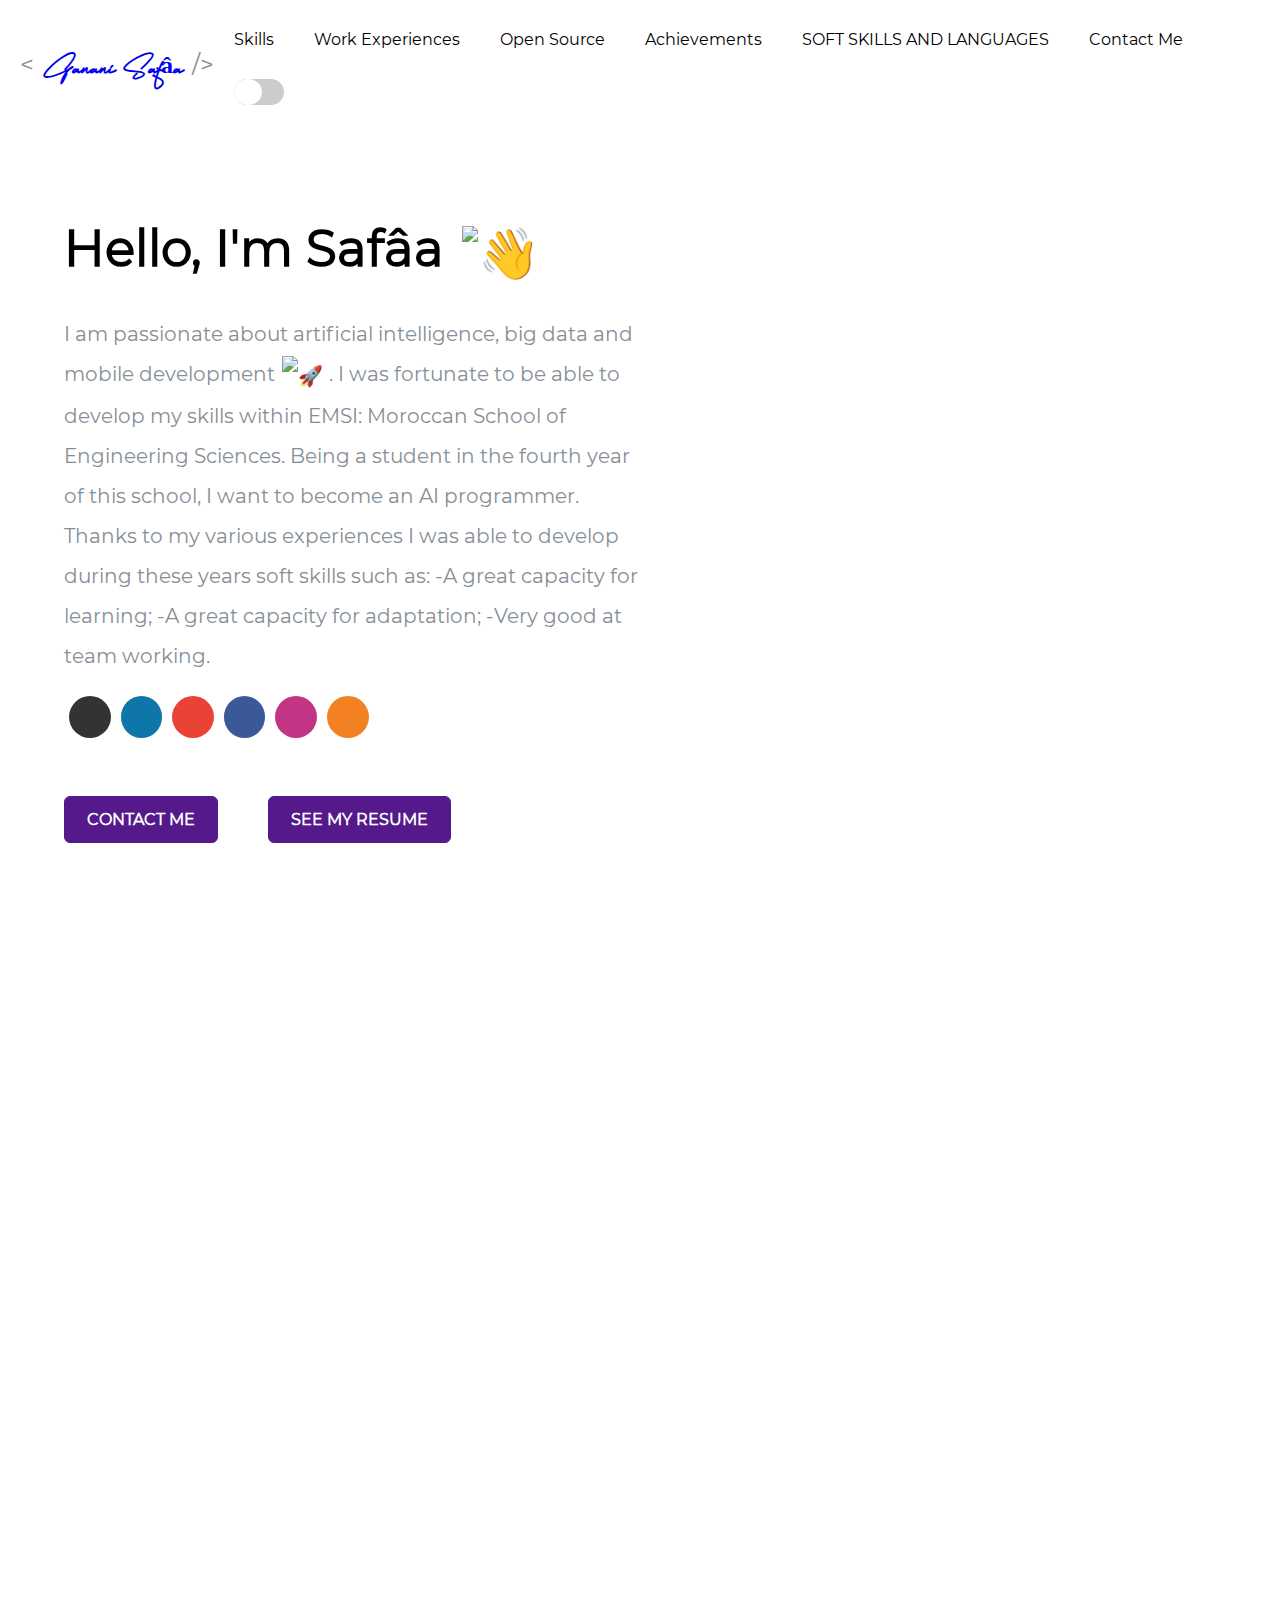
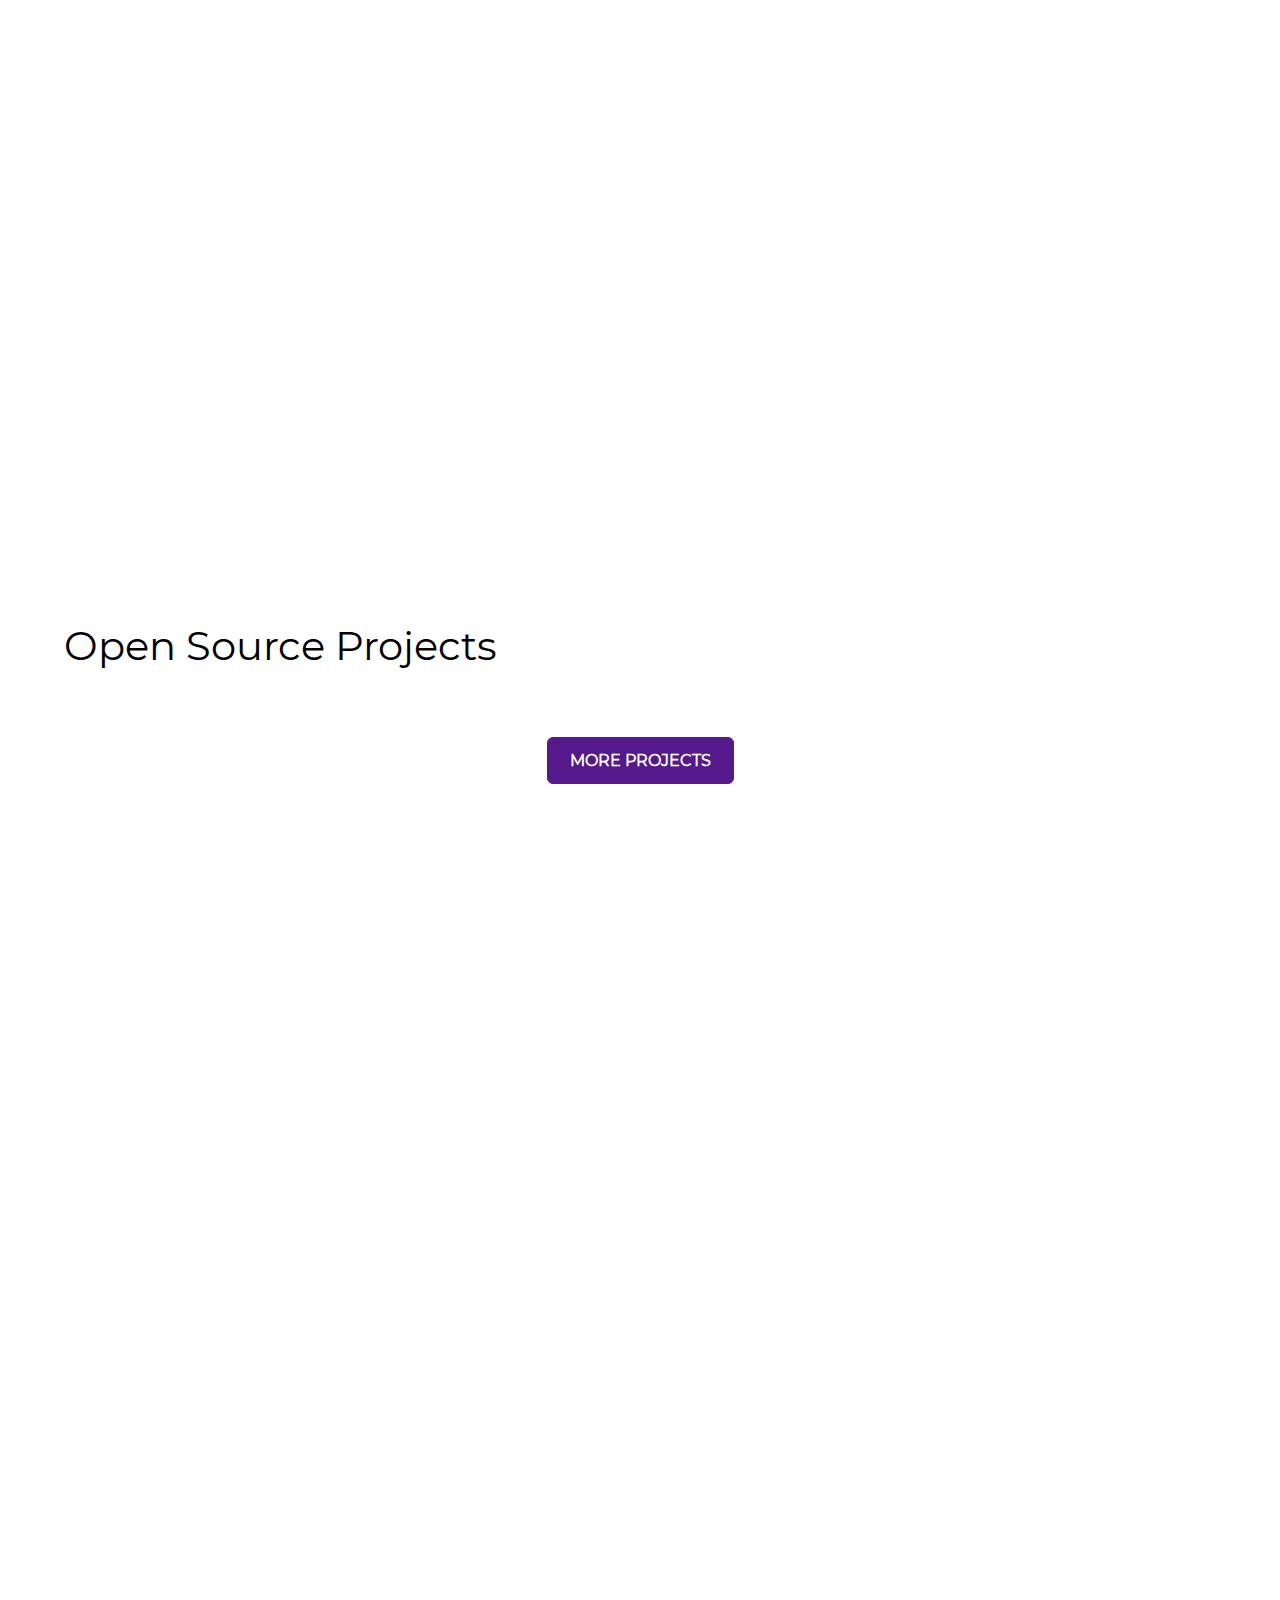
==== commit 60a3066d: "Deploying to gh-pages from  @ 50e1866a1d224dbccd8880d47f231b475b48256d 🚀" ====
--- a/index.html
+++ b/index.html
@@ -1 +1 @@
-<!doctype html><html lang="en"><head><meta charset="utf-8"/><link rel="icon" type="image/png" sizes="32x32" href="/favicon-32x32.png?v8=qAJ44G5Bm7"><link rel="icon" type="image/png" sizes="16x16" href="/favicon-16x16.png?v8=qAJ44G5Bm7"><link rel="mask-icon" href="/safari-pinned-tab.svg?v8=qAJ44G5Bm7" color="#885bd5"><link rel="shortcut icon" href="/favicon.ico?v8=qAJ44G5Bm7"><meta name="msapplication-TileColor" content="#603cba"><meta name="viewport" content="width=device-width,initial-scale=1"/><meta name="theme-color" content="#6c63ff"/><meta name="Ganani Safâa Portfolio" content="Web site created using create-react-app"/><link rel="apple-touch-icon" sizes="180x180" href="/apple-touch-icon.png?v8=qAJ44G5Bm7"><meta property="og:title" content="Saad Pasta Portfolio"/><meta property="og:type" content="website"/><meta property="og:url" content="https://developerfolio.js.org/"/><meta property="og:image" content="https://developerfolio.js.org/static/media/developerActivity.59389695.svg"/><link rel="preload" href="/static/media/Montserrat-Regular.ee653992.ttf" as="font" type="font/woff" crossorigin><link rel="preload" href="/static/media/Agustina.21f233e1.woff" as="font" type="font/woff" crossorigin><script async src="https://www.googletagmanager.com/gtag/js?id=UA-135618960-2"></script><script>function gtag(){dataLayer.push(arguments)}window.dataLayer=window.dataLayer||[],gtag("js",new Date),gtag("config","UA-135618960-2")</script><link rel="manifest" href="/manifest.json"/><link rel="stylesheet" href="https://cdn.jsdelivr.net/gh/FortAwesome/Font-Awesome@5.13.0/css/all.min.css"><title>Ganani Safâa Portfolio</title><link href="/static/css/main.f4d5d5da.chunk.css" rel="stylesheet"></head><body><noscript>You need to enable JavaScript to run this app.</noscript><div id="root"></div><script>!function(e){function t(t){for(var n,o,i=t[0],c=t[1],s=t[2],l=0,p=[];l<i.length;l++)o=i[l],Object.prototype.hasOwnProperty.call(a,o)&&a[o]&&p.push(a[o][0]),a[o]=0;for(n in c)Object.prototype.hasOwnProperty.call(c,n)&&(e[n]=c[n]);for(f&&f(t);p.length;)p.shift()();return u.push.apply(u,s||[]),r()}function r(){for(var e,t=0;t<u.length;t++){for(var r=u[t],n=!0,o=1;o<r.length;o++){var c=r[o];0!==a[c]&&(n=!1)}n&&(u.splice(t--,1),e=i(i.s=r[0]))}return e}var n={},o={1:0},a={1:0},u=[];function i(t){if(n[t])return n[t].exports;var r=n[t]={i:t,l:!1,exports:{}};return e[t].call(r.exports,r,r.exports,i),r.l=!0,r.exports}i.e=function(e){var t=[];o[e]?t.push(o[e]):0!==o[e]&&{3:1,4:1}[e]&&t.push(o[e]=new Promise((function(t,r){for(var n="static/css/"+({}[e]||e)+"."+{3:"00373544",4:"3e7d09e6"}[e]+".chunk.css",a=i.p+n,u=document.getElementsByTagName("link"),c=0;c<u.length;c++){var s=(f=u[c]).getAttribute("data-href")||f.getAttribute("href");if("stylesheet"===f.rel&&(s===n||s===a))return t()}var l=document.getElementsByTagName("style");for(c=0;c<l.length;c++){var f;if((s=(f=l[c]).getAttribute("data-href"))===n||s===a)return t()}var p=document.createElement("link");p.rel="stylesheet",p.type="text/css",p.onload=t,p.onerror=function(t){var n=t&&t.target&&t.target.src||a,u=new Error("Loading CSS chunk "+e+" failed.\n("+n+")");u.code="CSS_CHUNK_LOAD_FAILED",u.request=n,delete o[e],p.parentNode.removeChild(p),r(u)},p.href=a,document.getElementsByTagName("head")[0].appendChild(p)})).then((function(){o[e]=0})));var r=a[e];if(0!==r)if(r)t.push(r[2]);else{var n=new Promise((function(t,n){r=a[e]=[t,n]}));t.push(r[2]=n);var u,c=document.createElement("script");c.charset="utf-8",c.timeout=120,i.nc&&c.setAttribute("nonce",i.nc),c.src=function(e){return i.p+"static/js/"+({}[e]||e)+"."+{3:"a1b1a76f",4:"74a80a00"}[e]+".chunk.js"}(e);var s=new Error;u=function(t){c.onerror=c.onload=null,clearTimeout(l);var r=a[e];if(0!==r){if(r){var n=t&&("load"===t.type?"missing":t.type),o=t&&t.target&&t.target.src;s.message="Loading chunk "+e+" failed.\n("+n+": "+o+")",s.name="ChunkLoadError",s.type=n,s.request=o,r[1](s)}a[e]=void 0}};var l=setTimeout((function(){u({type:"timeout",target:c})}),12e4);c.onerror=c.onload=u,document.head.appendChild(c)}return Promise.all(t)},i.m=e,i.c=n,i.d=function(e,t,r){i.o(e,t)||Object.defineProperty(e,t,{enumerable:!0,get:r})},i.r=function(e){"undefined"!=typeof Symbol&&Symbol.toStringTag&&Object.defineProperty(e,Symbol.toStringTag,{value:"Module"}),Object.defineProperty(e,"__esModule",{value:!0})},i.t=function(e,t){if(1&t&&(e=i(e)),8&t)return e;if(4&t&&"object"==typeof e&&e&&e.__esModule)return e;var r=Object.create(null);if(i.r(r),Object.defineProperty(r,"default",{enumerable:!0,value:e}),2&t&&"string"!=typeof e)for(var n in e)i.d(r,n,function(t){return e[t]}.bind(null,n));return r},i.n=function(e){var t=e&&e.__esModule?function(){return e.default}:function(){return e};return i.d(t,"a",t),t},i.o=function(e,t){return Object.prototype.hasOwnProperty.call(e,t)},i.p="/",i.oe=function(e){throw console.error(e),e};var c=this["webpackJsonpsaadpasta.github.io"]=this["webpackJsonpsaadpasta.github.io"]||[],s=c.push.bind(c);c.push=t,c=c.slice();for(var l=0;l<c.length;l++)t(c[l]);var f=s;r()}([])</script><script src="/static/js/2.0d2518a8.chunk.js"></script><script src="/static/js/main.8b585245.chunk.js"></script></body></html>+<!doctype html><html lang="en"><head><meta charset="utf-8"/><link rel="icon" type="image/png" sizes="32x32" href="/favicon-32x32.png?v8=qAJ44G5Bm7"><link rel="icon" type="image/png" sizes="16x16" href="/favicon-16x16.png?v8=qAJ44G5Bm7"><link rel="mask-icon" href="/safari-pinned-tab.svg?v8=qAJ44G5Bm7" color="#885bd5"><link rel="shortcut icon" href="/favicon.ico?v8=qAJ44G5Bm7"><meta name="msapplication-TileColor" content="#603cba"><meta name="viewport" content="width=device-width,initial-scale=1"/><meta name="theme-color" content="#6c63ff"/><meta name="Ganani Safâa Portfolio" content="Web site created using create-react-app"/><link rel="apple-touch-icon" sizes="180x180" href="/apple-touch-icon.png?v8=qAJ44G5Bm7"><meta property="og:title" content="Saad Pasta Portfolio"/><meta property="og:type" content="website"/><meta property="og:url" content="https://developerfolio.js.org/"/><meta property="og:image" content="https://developerfolio.js.org/static/media/developerActivity.59389695.svg"/><link rel="preload" href="/static/media/Montserrat-Regular.ee653992.ttf" as="font" type="font/woff" crossorigin><link rel="preload" href="/static/media/Agustina.21f233e1.woff" as="font" type="font/woff" crossorigin><script async src="https://www.googletagmanager.com/gtag/js?id=UA-135618960-2"></script><script>function gtag(){dataLayer.push(arguments)}window.dataLayer=window.dataLayer||[],gtag("js",new Date),gtag("config","UA-135618960-2")</script><link rel="manifest" href="/manifest.json"/><link rel="stylesheet" href="https://cdn.jsdelivr.net/gh/FortAwesome/Font-Awesome@5.13.0/css/all.min.css"><title>Ganani Safâa Portfolio</title><link href="/static/css/main.f4d5d5da.chunk.css" rel="stylesheet"></head><body><noscript>You need to enable JavaScript to run this app.</noscript><div id="root"></div><script>!function(e){function t(t){for(var n,o,i=t[0],c=t[1],s=t[2],l=0,p=[];l<i.length;l++)o=i[l],Object.prototype.hasOwnProperty.call(a,o)&&a[o]&&p.push(a[o][0]),a[o]=0;for(n in c)Object.prototype.hasOwnProperty.call(c,n)&&(e[n]=c[n]);for(f&&f(t);p.length;)p.shift()();return u.push.apply(u,s||[]),r()}function r(){for(var e,t=0;t<u.length;t++){for(var r=u[t],n=!0,o=1;o<r.length;o++){var c=r[o];0!==a[c]&&(n=!1)}n&&(u.splice(t--,1),e=i(i.s=r[0]))}return e}var n={},o={1:0},a={1:0},u=[];function i(t){if(n[t])return n[t].exports;var r=n[t]={i:t,l:!1,exports:{}};return e[t].call(r.exports,r,r.exports,i),r.l=!0,r.exports}i.e=function(e){var t=[];o[e]?t.push(o[e]):0!==o[e]&&{3:1,4:1}[e]&&t.push(o[e]=new Promise((function(t,r){for(var n="static/css/"+({}[e]||e)+"."+{3:"00373544",4:"3e7d09e6"}[e]+".chunk.css",a=i.p+n,u=document.getElementsByTagName("link"),c=0;c<u.length;c++){var s=(f=u[c]).getAttribute("data-href")||f.getAttribute("href");if("stylesheet"===f.rel&&(s===n||s===a))return t()}var l=document.getElementsByTagName("style");for(c=0;c<l.length;c++){var f;if((s=(f=l[c]).getAttribute("data-href"))===n||s===a)return t()}var p=document.createElement("link");p.rel="stylesheet",p.type="text/css",p.onload=t,p.onerror=function(t){var n=t&&t.target&&t.target.src||a,u=new Error("Loading CSS chunk "+e+" failed.\n("+n+")");u.code="CSS_CHUNK_LOAD_FAILED",u.request=n,delete o[e],p.parentNode.removeChild(p),r(u)},p.href=a,document.getElementsByTagName("head")[0].appendChild(p)})).then((function(){o[e]=0})));var r=a[e];if(0!==r)if(r)t.push(r[2]);else{var n=new Promise((function(t,n){r=a[e]=[t,n]}));t.push(r[2]=n);var u,c=document.createElement("script");c.charset="utf-8",c.timeout=120,i.nc&&c.setAttribute("nonce",i.nc),c.src=function(e){return i.p+"static/js/"+({}[e]||e)+"."+{3:"4fec10d6",4:"74a80a00"}[e]+".chunk.js"}(e);var s=new Error;u=function(t){c.onerror=c.onload=null,clearTimeout(l);var r=a[e];if(0!==r){if(r){var n=t&&("load"===t.type?"missing":t.type),o=t&&t.target&&t.target.src;s.message="Loading chunk "+e+" failed.\n("+n+": "+o+")",s.name="ChunkLoadError",s.type=n,s.request=o,r[1](s)}a[e]=void 0}};var l=setTimeout((function(){u({type:"timeout",target:c})}),12e4);c.onerror=c.onload=u,document.head.appendChild(c)}return Promise.all(t)},i.m=e,i.c=n,i.d=function(e,t,r){i.o(e,t)||Object.defineProperty(e,t,{enumerable:!0,get:r})},i.r=function(e){"undefined"!=typeof Symbol&&Symbol.toStringTag&&Object.defineProperty(e,Symbol.toStringTag,{value:"Module"}),Object.defineProperty(e,"__esModule",{value:!0})},i.t=function(e,t){if(1&t&&(e=i(e)),8&t)return e;if(4&t&&"object"==typeof e&&e&&e.__esModule)return e;var r=Object.create(null);if(i.r(r),Object.defineProperty(r,"default",{enumerable:!0,value:e}),2&t&&"string"!=typeof e)for(var n in e)i.d(r,n,function(t){return e[t]}.bind(null,n));return r},i.n=function(e){var t=e&&e.__esModule?function(){return e.default}:function(){return e};return i.d(t,"a",t),t},i.o=function(e,t){return Object.prototype.hasOwnProperty.call(e,t)},i.p="/",i.oe=function(e){throw console.error(e),e};var c=this["webpackJsonpsaadpasta.github.io"]=this["webpackJsonpsaadpasta.github.io"]||[],s=c.push.bind(c);c.push=t,c=c.slice();for(var l=0;l<c.length;l++)t(c[l]);var f=s;r()}([])</script><script src="/static/js/2.0d2518a8.chunk.js"></script><script src="/static/js/main.8b585245.chunk.js"></script></body></html>